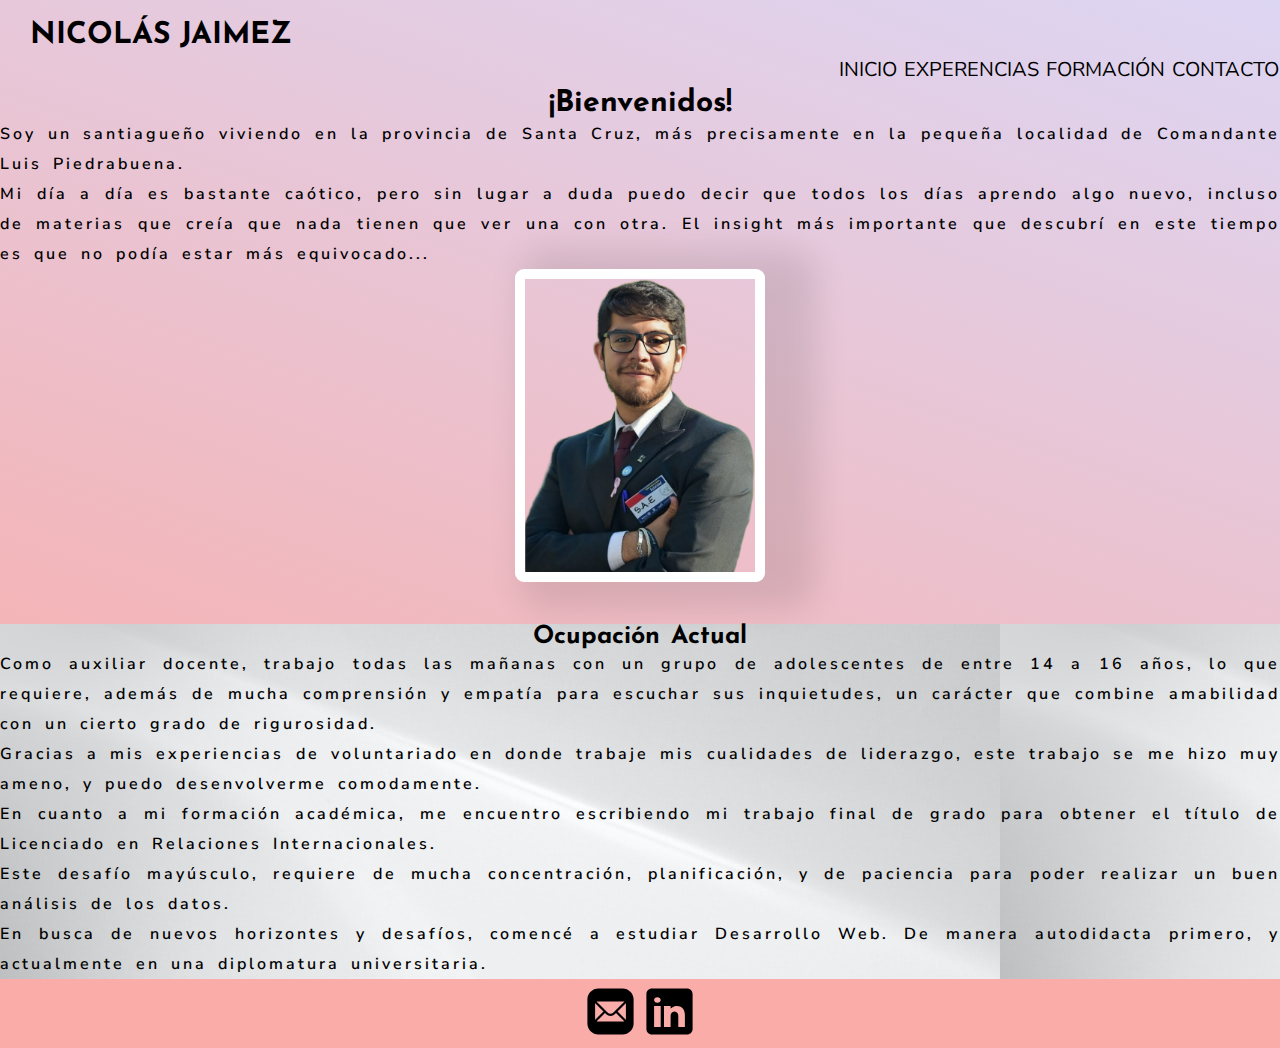
==== index.html @ 14d33cf3 "primer commit del porftolio" ====
<!DOCTYPE html>
<html lang="en">

<head>
    <meta charset="UTF-8">
    <meta http-equiv="X-UA-Compatible" content="IE=edge">
    <meta name="viewport" content="width=device-width, initial-scale=1.0">
    <link rel="stylesheet" href="./style/style.css">
    <link rel="icon" href="./images/iniciales.png">
    <title>Nicolás Jaimez</title>
</head>

<body>
    <header>
        <!--nav bar y nombre-->
        <h1>
            <strong>nicolás jaimez</strong>
        </h1>
        <nav>
            <ul>
                <li><a href="index.html">inicio</a></li>
                <li><a href="#">experencias</a></li>
                <li><a href="#">formación</a></li>
                <li><a href="#">contacto</a></li>
            </ul>
        </nav>

    </header>

    <main>
        <!--bienvenida al sitio-->
        <h2>¡Bienvenidos!</h2>
        <p>
            Soy un santiagueño viviendo en la provincia de Santa
            Cruz, más precisamente en la pequeña localidad de
            Comandante Luis
            Piedrabuena. <br>
            Mi día a día es bastante caótico, pero sin lugar a duda puedo decir que todos los días aprendo algo
            nuevo,
            incluso de
            materias que creía que nada tienen que ver una con otra. El insight más importante que descubrí en este
            tiempo es que no
            podía estar más equivocado...</p>
        <figure>
            <img class="de_perfil" src="./images/foto_sinfondo.png" alt="Foto de perfil" title="Foto de perfil"
                width="250px">
        </figure>
    </main>
    <section>

        <h3>Ocupación actual</h3>
        <p>
            Como auxiliar docente, trabajo todas las mañanas con un grupo de adolescentes de entre 14 a 16 años, lo
            que requiere,
            además de mucha comprensión y empatía para escuchar sus inquietudes, un carácter que combine amabilidad con
            un cierto
            grado de rigurosidad. <br>
            Gracias a mis experiencias de voluntariado en donde trabaje mis cualidades de liderazgo, este trabajo se me
            hizo muy
            ameno, y puedo desenvolverme comodamente. </p>
        <p>
            En cuanto a mi formación académica, me encuentro escribiendo mi trabajo final de grado para obtener
            el título de
            Licenciado en Relaciones Internacionales. <br>
            Este desafío mayúsculo, requiere de mucha concentración, planificación, y de paciencia para poder realizar
            un buen
            análisis de los datos.</p>
        <p>
            En busca de nuevos horizontes y desafíos, comencé a estudiar Desarrollo Web. De manera autodidacta
            primero, y
            actualmente en una diplomatura universitaria.
        </p>
    </section>
    <footer>
        <ul>
            <li><a href="mailto:jaimeznicolas1@gmail.com" target="_blank"><img src="./images/icons_mail.svg" alt="Mail"
                        width="55px">
                </a></li>
            <li><a href="https://www.linkedin.com/in/nicol%C3%A1s-jaimez-leguina-a0253523b" target="_blank"><img
                        src="./images/icons_linkedin.svg" alt="linkedin" width="55px"></a></li>
        </ul>
    </footer>


</body>

</html>
---- style/style.css ----
@import url("https://fonts.googleapis.com/css2?family=Josefin+Sans:wght@500&family=Nunito+Sans:wght@300&display=swap");
* {
  padding: 0%;
  margin: 0%;
  box-sizing: border-box;
}
html {
  font-size: 62.5%;
}

body {
  background-color: #faaca8;
  background-image: linear-gradient(19deg, #faaca8 0%, #ddd6f3 100%);
  background-position: center center;
  background-attachment: fixed;
  height: 100vh;
}
header {
  text-align: right;
  font-size: 2rem;
  text-transform: uppercase;
}
h1 {
  font-family: "Josefin Sans", sans-serif;
  font-size: 3rem;
  font-weight: bolder;
  text-align: left;
  color: black;
  padding: 2rem 3rem 0rem;
}

li {
  display: inline-block;
  padding: 0.5rem 0.1rem;
}
a {
  text-decoration: none;
  font-family: "Nunito Sans", sans-serif;
  list-style: none;
  color: black;
}
a:hover {
  font-size: larger;
  color: white;
  font-style: italic;
}
main {
  text-align: center;
  padding-bottom: 4rem;
}

section {
  background-image: url(../images/fondo_blanco.jpg);
}

h2 {
  font-family: "Josefin Sans", sans-serif;
  font-size: 3rem;
  font-weight: bold;
  word-spacing: 0.3;
  text-transform: capitalize;
}

h3 {
  font-family: "Josefin Sans", sans-serif;
  font-size: 2.5rem;
  word-spacing: 0.3rem;
  text-align: center;
  text-transform: capitalize;
}
p {
  font-family: "Nunito Sans", sans-serif;
  font-weight: 600;
  font-size: 1.6rem;
  text-align: justify;
  line-height: 3rem;
  word-spacing: 0.4rem;
  letter-spacing: 0.3rem;
}
img.de_perfil {
  border-style: solid;
  border-radius: 0.9rem;
  border-color: white;
  border-width: 1rem;
  box-shadow: 28px 4px 32px 23px rgba(0, 0, 0, 0.1);
}
footer {
  text-align: center;
}
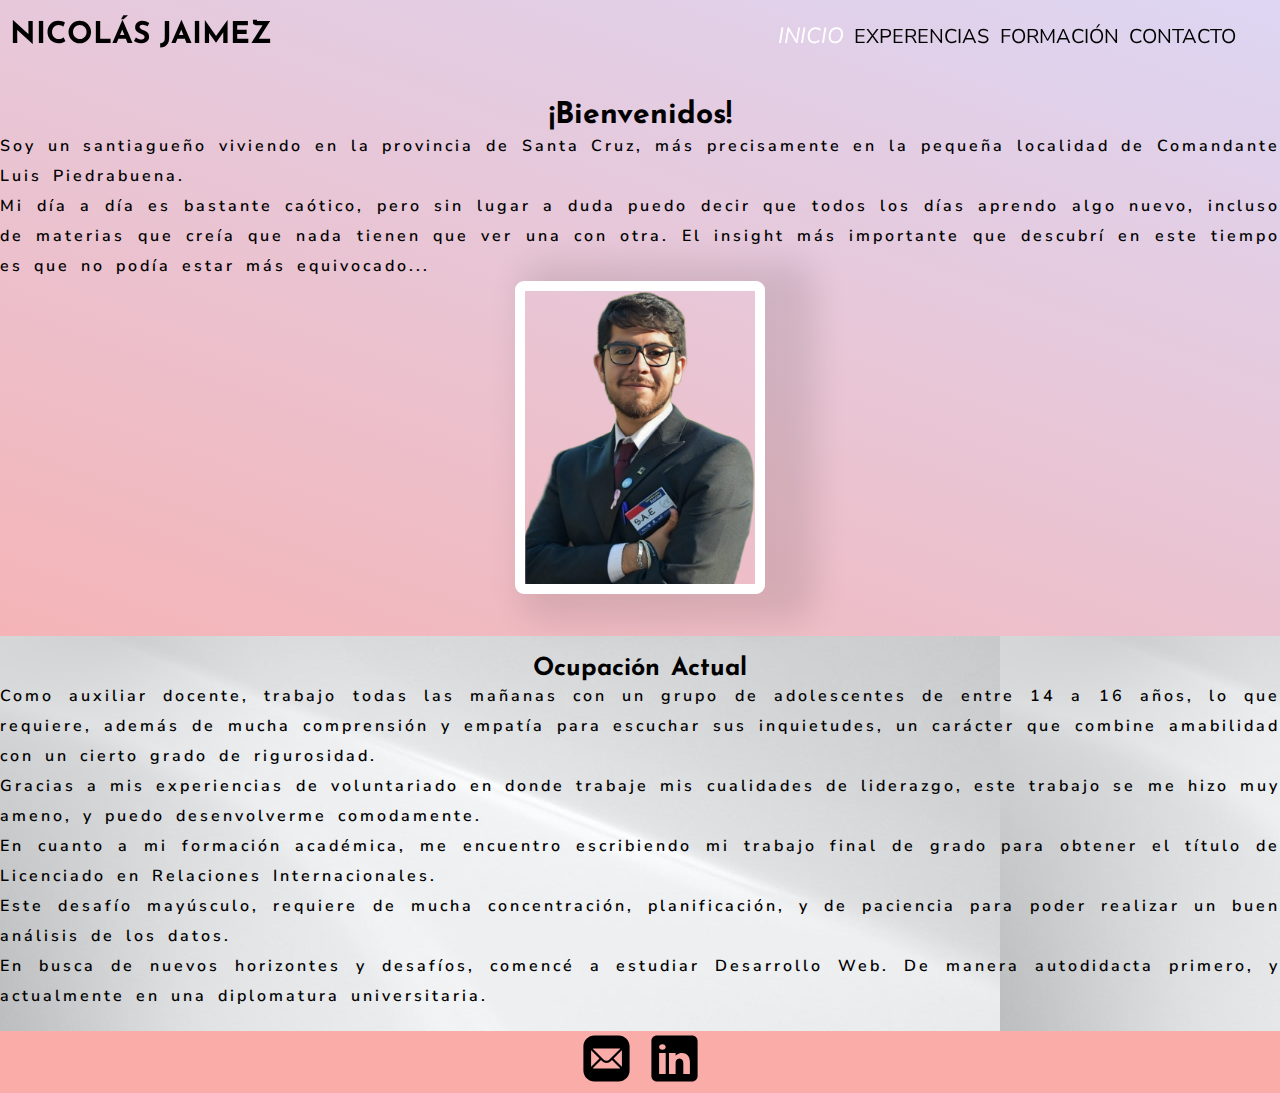
==== commit cab36aee: "add actived class to navbar & transparent border" ====
--- a/index.html
+++ b/index.html
@@ -13,15 +13,17 @@
 <body>
     <header>
         <!--nav bar y nombre-->
-        <h1>
-            <strong>nicolás jaimez</strong>
-        </h1>
+        <div>
+            <h1>
+                <strong>nicolás jaimez</strong>
+            </h1>
+        </div>
         <nav>
             <ul>
-                <li><a href="index.html">inicio</a></li>
-                <li><a href="#">experencias</a></li>
-                <li><a href="#">formación</a></li>
-                <li><a href="#">contacto</a></li>
+                <li><a class="active" href="index.html">inicio</a></li>
+                <li><a href="./sections/experencias.html">experencias</a></li>
+                <li><a href="./sections/formacion.html">formación</a></li>
+                <li><a href="./sections/contacto.html">contacto</a></li>
             </ul>
         </nav>
 
--- a/style/style.css
+++ b/style/style.css
@@ -16,57 +16,69 @@
   height: 100vh;
 }
 header {
-  text-align: right;
-  font-size: 2rem;
+  height: 5rem;
+  width: 100vw;
   text-transform: uppercase;
+  padding: 2rem 4rem 0rem 1rem;
+  display: flex;
+  flex-wrap: wrap;
+  justify-content: space-between;
+  align-items: center;
+  position: fixed;
+}
+
+li {
+  display: inline;
 }
 h1 {
   font-family: "Josefin Sans", sans-serif;
   font-size: 3rem;
   font-weight: bolder;
-  text-align: left;
   color: black;
-  padding: 2rem 3rem 0rem;
 }
 
-li {
-  display: inline-block;
-  padding: 0.5rem 0.1rem;
-}
 a {
   text-decoration: none;
   font-family: "Nunito Sans", sans-serif;
+  font-size: 2rem;
+  padding: 0rem 0.4rem;
   list-style: none;
   color: black;
+  border: transparent;
 }
-a:hover {
-  font-size: larger;
+a:hover,
+.active {
   color: white;
   font-style: italic;
+  font-size: 2.2rem;
 }
+
 main {
   text-align: center;
   padding-bottom: 4rem;
+  padding-top: 10rem;
 }
 
 section {
+  padding: 2rem 0rem;
   background-image: url(../images/fondo_blanco.jpg);
 }
 
+h2,
+h3 {
+  font-family: "Josefin Sans", sans-serif;
+  text-transform: capitalize;
+}
 h2 {
-  font-family: "Josefin Sans", sans-serif;
   font-size: 3rem;
   font-weight: bold;
   word-spacing: 0.3;
-  text-transform: capitalize;
 }
 
 h3 {
-  font-family: "Josefin Sans", sans-serif;
   font-size: 2.5rem;
   word-spacing: 0.3rem;
   text-align: center;
-  text-transform: capitalize;
 }
 p {
   font-family: "Nunito Sans", sans-serif;
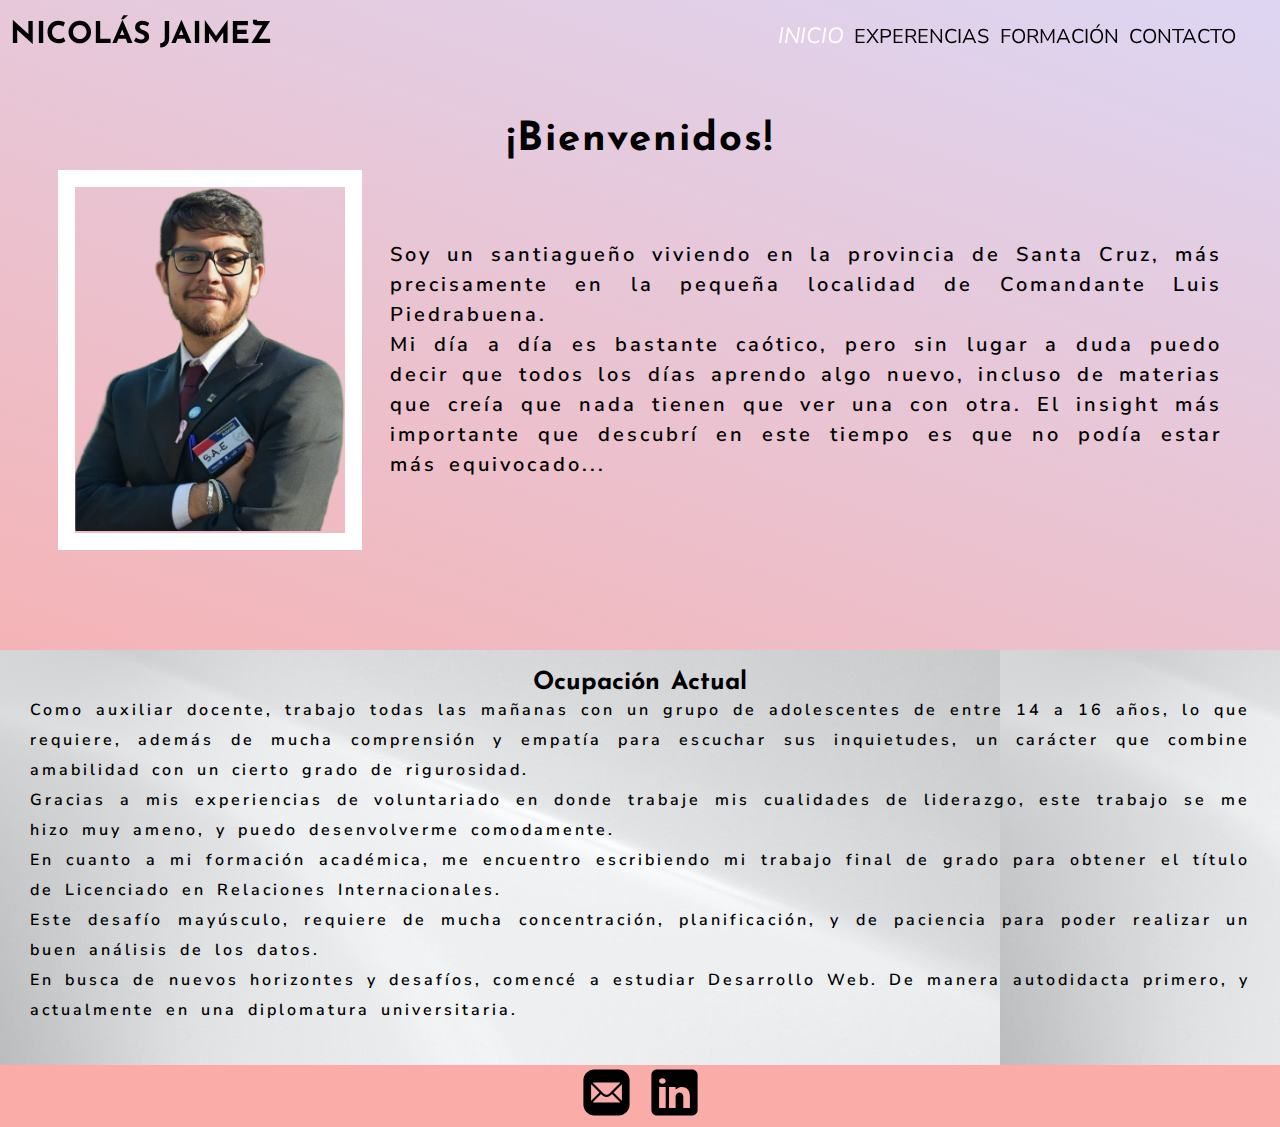
==== commit 35a93d28: "add flexbox to main, create div imagen_y_parrafo" ====
--- a/index.html
+++ b/index.html
@@ -13,7 +13,7 @@
 <body>
     <header>
         <!--nav bar y nombre-->
-        <div>
+        <div class="h1">
             <h1>
                 <strong>nicolás jaimez</strong>
             </h1>
@@ -31,22 +31,25 @@
 
     <main>
         <!--bienvenida al sitio-->
-        <h2>¡Bienvenidos!</h2>
-        <p>
-            Soy un santiagueño viviendo en la provincia de Santa
-            Cruz, más precisamente en la pequeña localidad de
-            Comandante Luis
-            Piedrabuena. <br>
-            Mi día a día es bastante caótico, pero sin lugar a duda puedo decir que todos los días aprendo algo
-            nuevo,
-            incluso de
-            materias que creía que nada tienen que ver una con otra. El insight más importante que descubrí en este
-            tiempo es que no
-            podía estar más equivocado...</p>
-        <figure>
-            <img class="de_perfil" src="./images/foto_sinfondo.png" alt="Foto de perfil" title="Foto de perfil"
-                width="250px">
-        </figure>
+        <div class="h2">
+            <h2>¡Bienvenidos!</h2>
+        </div>
+        <div class="imagen_y_parrafo">
+            <p class="parrafo_central">
+                Soy un santiagueño viviendo en la provincia de Santa
+                Cruz, más precisamente en la pequeña localidad de
+                Comandante Luis
+                Piedrabuena. <br>
+                Mi día a día es bastante caótico, pero sin lugar a duda puedo decir que todos los días aprendo algo
+                nuevo,
+                incluso de
+                materias que creía que nada tienen que ver una con otra. El insight más importante que descubrí en este
+                tiempo es que no
+                podía estar más equivocado...</p>
+            <figure class="figure_de_perfil">
+                <img class="img_de_perfil" src="./images/foto_sinfondo.png" alt="Foto de perfil" title="Foto de perfil">
+            </figure>
+        </div>
     </main>
     <section>
 
--- a/style/style.css
+++ b/style/style.css
@@ -11,9 +11,9 @@
 body {
   background-color: #faaca8;
   background-image: linear-gradient(19deg, #faaca8 0%, #ddd6f3 100%);
-  background-position: center center;
   background-attachment: fixed;
-  height: 100vh;
+  height: fit-content;
+  width: fit-content;
 }
 header {
   height: 5rem;
@@ -55,13 +55,16 @@
 
 main {
   text-align: center;
-  padding-bottom: 4rem;
-  padding-top: 10rem;
+  display: flex;
+  flex-direction: column;
+  flex-wrap: wrap;
+  padding: 10rem 3rem;
 }
 
 section {
   padding: 2rem 0rem;
   background-image: url(../images/fondo_blanco.jpg);
+  padding: 2rem 3rem 4rem;
 }
 
 h2,
@@ -70,9 +73,9 @@
   text-transform: capitalize;
 }
 h2 {
-  font-size: 3rem;
+  font-size: 4rem;
   font-weight: bold;
-  word-spacing: 0.3;
+  letter-spacing: 0.2rem;
 }
 
 h3 {
@@ -89,12 +92,29 @@
   word-spacing: 0.4rem;
   letter-spacing: 0.3rem;
 }
-img.de_perfil {
-  border-style: solid;
-  border-radius: 0.9rem;
-  border-color: white;
-  border-width: 1rem;
-  box-shadow: 28px 4px 32px 23px rgba(0, 0, 0, 0.1);
+.imagen_y_parrafo {
+  display: flex;
+  flex-wrap: wrap;
+  flex-direction: row-reverse;
+  justify-content: space-evenly;
+  align-items: center;
+}
+.parrafo_central {
+  width: 65vw;
+  font-size: 2rem;
+}
+.figure_de_perfil {
+  border: solid white 1.7rem;
+}
+.h2 {
+  align-self: center;
+  padding-bottom: 1rem;
+  padding-top: 2rem;
+}
+
+.img_de_perfil {
+  width: 27rem;
+  border: transparent;
 }
 footer {
   text-align: center;
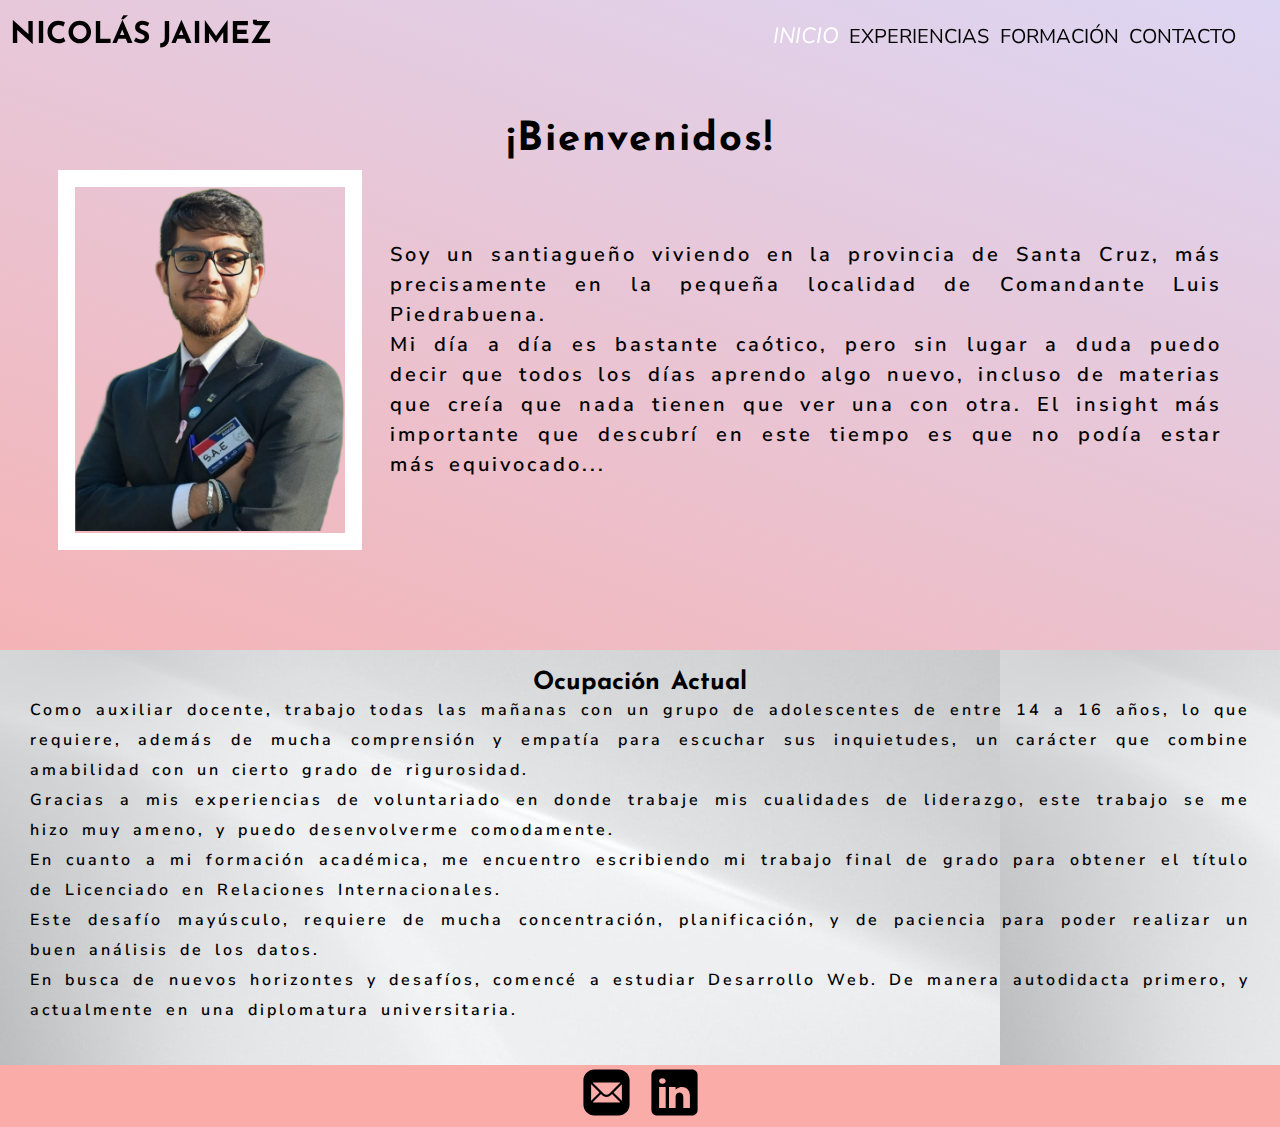
==== commit a9f8c3bf: "correct word experiencias in all files" ====
--- a/index.html
+++ b/index.html
@@ -21,7 +21,7 @@
         <nav>
             <ul>
                 <li><a class="active" href="index.html">inicio</a></li>
-                <li><a href="./sections/experencias.html">experencias</a></li>
+                <li><a href="./sections/experiencias.html">experiencias</a></li>
                 <li><a href="./sections/formacion.html">formación</a></li>
                 <li><a href="./sections/contacto.html">contacto</a></li>
             </ul>
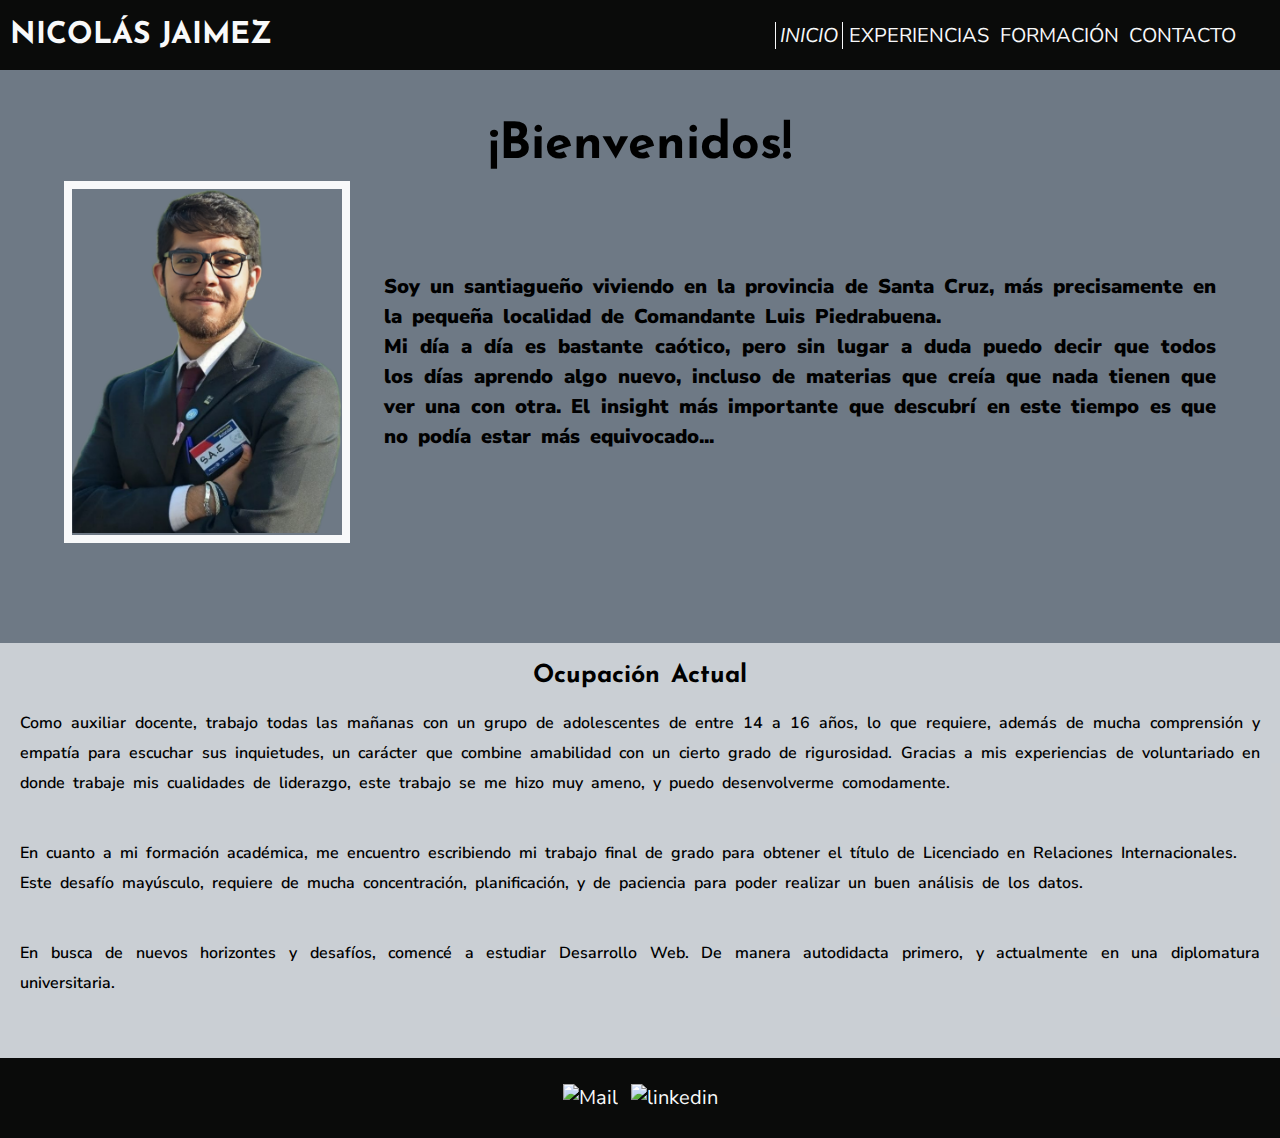
==== commit b02b9ceb: "add blue icons to the footer links" ====
--- a/index.html
+++ b/index.html
@@ -20,10 +20,10 @@
         </div>
         <nav>
             <ul>
-                <li><a class="active" href="index.html">inicio</a></li>
-                <li><a href="./sections/experiencias.html">experiencias</a></li>
-                <li><a href="./sections/formacion.html">formación</a></li>
-                <li><a href="./sections/contacto.html">contacto</a></li>
+                <li class="lista_eje_x"><a class="active" href="index.html">inicio</a></li>
+                <li class="lista_eje_x"><a href="./sections/experiencias.html">experiencias</a></li>
+                <li class="lista_eje_x"><a href="./sections/formacion.html">formación</a></li>
+                <li class="lista_eje_x"><a href="./sections/contacto.html">contacto</a></li>
             </ul>
         </nav>
 
@@ -52,25 +52,25 @@
         </div>
     </main>
     <section>
-
+        <!-- Seccion con novedades (la idea es que se muestren los proyectos actuales) -->
         <h3>Ocupación actual</h3>
-        <p>
+        <p class="parrafo_section">
             Como auxiliar docente, trabajo todas las mañanas con un grupo de adolescentes de entre 14 a 16 años, lo
             que requiere,
             además de mucha comprensión y empatía para escuchar sus inquietudes, un carácter que combine amabilidad con
             un cierto
-            grado de rigurosidad. <br>
+            grado de rigurosidad.
             Gracias a mis experiencias de voluntariado en donde trabaje mis cualidades de liderazgo, este trabajo se me
             hizo muy
             ameno, y puedo desenvolverme comodamente. </p>
-        <p>
+        <p class="parrafo_section">
             En cuanto a mi formación académica, me encuentro escribiendo mi trabajo final de grado para obtener
             el título de
             Licenciado en Relaciones Internacionales. <br>
             Este desafío mayúsculo, requiere de mucha concentración, planificación, y de paciencia para poder realizar
             un buen
             análisis de los datos.</p>
-        <p>
+        <p class="parrafo_section">
             En busca de nuevos horizontes y desafíos, comencé a estudiar Desarrollo Web. De manera autodidacta
             primero, y
             actualmente en una diplomatura universitaria.
@@ -78,11 +78,12 @@
     </section>
     <footer>
         <ul>
-            <li><a href="mailto:jaimeznicolas1@gmail.com" target="_blank"><img src="./images/icons_mail.svg" alt="Mail"
-                        width="55px">
+            <li class="lista_eje_x"><a href="mailto:jaimeznicolas1@gmail.com" target="_blank"><img
+                        src="https://img.icons8.com/color/48/000000/apple-mail.png" alt="Mail">
                 </a></li>
-            <li><a href="https://www.linkedin.com/in/nicol%C3%A1s-jaimez-leguina-a0253523b" target="_blank"><img
-                        src="./images/icons_linkedin.svg" alt="linkedin" width="55px"></a></li>
+            <li class="lista_eje_x"><a href="https://www.linkedin.com/in/nicol%C3%A1s-jaimez-leguina-a0253523b"
+                    target="_blank"><img src="https://img.icons8.com/color/48/000000/linkedin.png" alt="linkedin"></a>
+            </li>
         </ul>
     </footer>
 
--- a/style/style.css
+++ b/style/style.css
@@ -9,32 +9,31 @@
 }
 
 body {
-  background-color: #faaca8;
-  background-image: linear-gradient(19deg, #faaca8 0%, #ddd6f3 100%);
+  background-color: #6e7985;
   background-attachment: fixed;
   height: fit-content;
   width: fit-content;
 }
 header {
+  background-color: #0a0b0a;
   height: 5rem;
   width: 100vw;
   text-transform: uppercase;
-  padding: 2rem 4rem 0rem 1rem;
+  padding: 2rem 4rem 5rem 1rem;
   display: flex;
   flex-wrap: wrap;
   justify-content: space-between;
   align-items: center;
   position: fixed;
 }
-
-li {
+.lista_eje_x {
   display: inline;
 }
 h1 {
   font-family: "Josefin Sans", sans-serif;
   font-size: 3rem;
   font-weight: bolder;
-  color: black;
+  color: #f8f9fa;
 }
 
 a {
@@ -43,16 +42,18 @@
   font-size: 2rem;
   padding: 0rem 0.4rem;
   list-style: none;
-  color: black;
+  color: #f8f9fa;
   border: transparent;
 }
-a:hover,
 .active {
-  color: white;
+  color: #f8f9fa;
+  border-left: solid #f8f9fa 0.1rem;
+  border-right: solid #f8f9fa 0.1rem;
   font-style: italic;
-  font-size: 2.2rem;
 }
-
+a:hover {
+  font-style: italic;
+}
 main {
   text-align: center;
   display: flex;
@@ -62,9 +63,8 @@
 }
 
 section {
-  padding: 2rem 0rem;
-  background-image: url(../images/fondo_blanco.jpg);
-  padding: 2rem 3rem 4rem;
+  background-color: #f8f9faab;
+  padding: 2rem 2rem 4rem;
 }
 
 h2,
@@ -73,9 +73,8 @@
   text-transform: capitalize;
 }
 h2 {
-  font-size: 4rem;
-  font-weight: bold;
-  letter-spacing: 0.2rem;
+  font-size: 5rem;
+  font-weight: bolder;
 }
 
 h3 {
@@ -90,7 +89,6 @@
   text-align: justify;
   line-height: 3rem;
   word-spacing: 0.4rem;
-  letter-spacing: 0.3rem;
 }
 .imagen_y_parrafo {
   display: flex;
@@ -102,20 +100,26 @@
 .parrafo_central {
   width: 65vw;
   font-size: 2rem;
+  font-weight: 1000;
+}
+.parrafo_section {
+  padding: 2rem 0rem;
 }
 .figure_de_perfil {
-  border: solid white 1.7rem;
+  border: solid #f8f9fa 0.8rem;
+}
+.img_de_perfil {
+  width: 27rem;
 }
 .h2 {
   align-self: center;
   padding-bottom: 1rem;
   padding-top: 2rem;
 }
-
-.img_de_perfil {
-  width: 27rem;
-  border: transparent;
+footer {
+  display: flex;
+  justify-content: center;
+  align-items: center;
+  background-color: #0a0b0a;
+  height: 8rem;
 }
-footer {
-  text-align: center;
-}
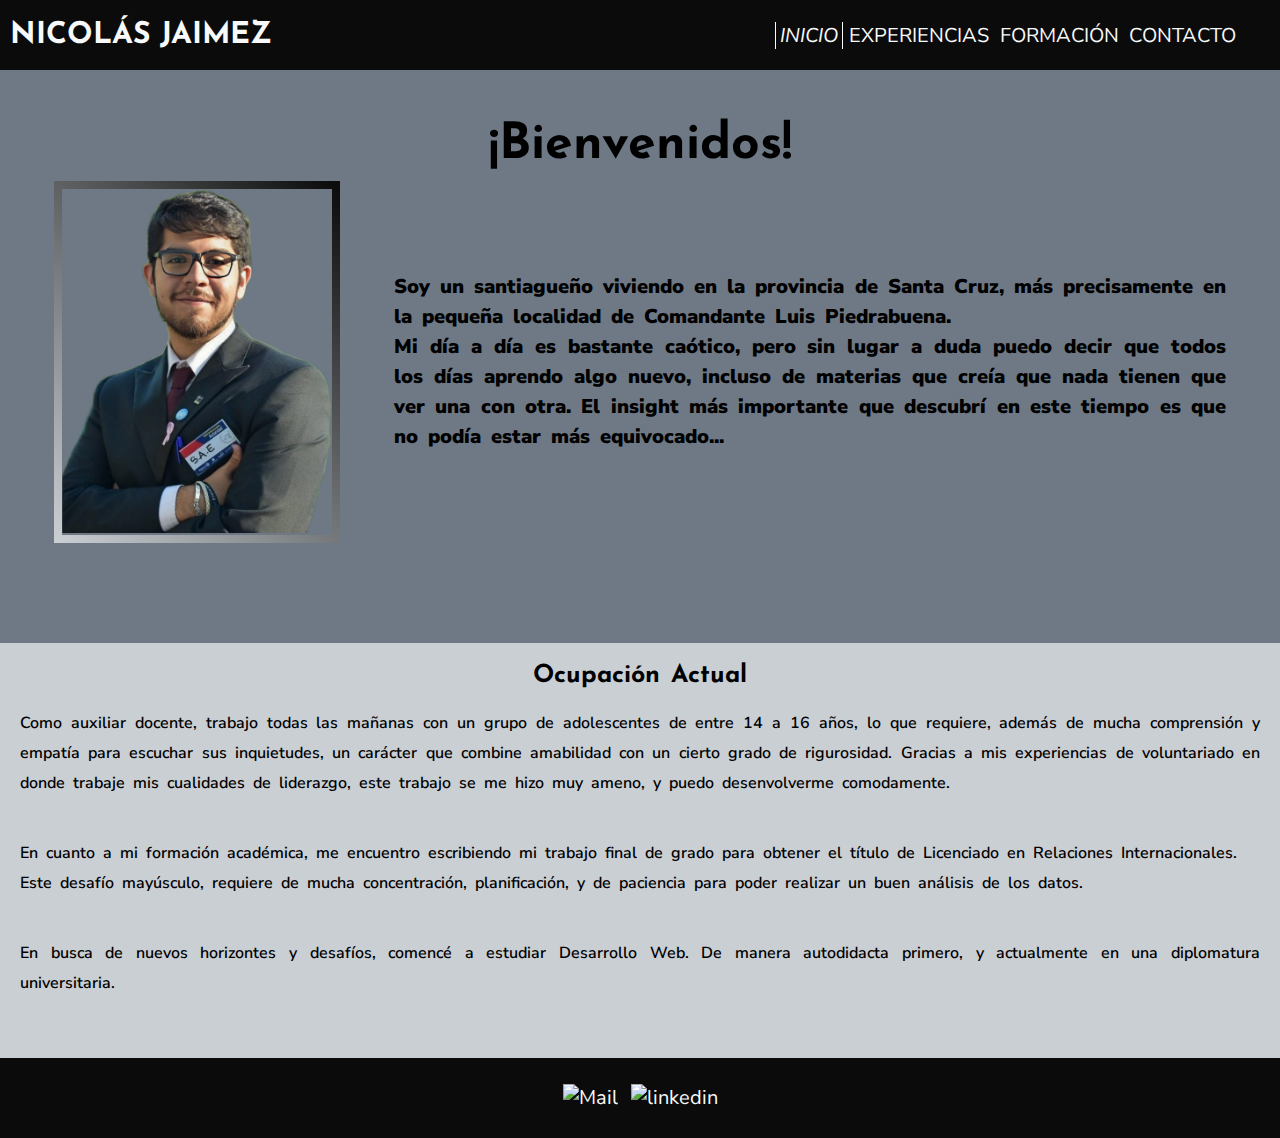
==== commit 0ec15bf6: "erase div .h1 from header tag" ====
--- a/index.html
+++ b/index.html
@@ -13,11 +13,11 @@
 <body>
     <header>
         <!--nav bar y nombre-->
-        <div class="h1">
-            <h1>
-                <strong>nicolás jaimez</strong>
-            </h1>
-        </div>
+
+        <h1>
+            <strong>nicolás jaimez</strong>
+        </h1>
+
         <nav>
             <ul>
                 <li class="lista_eje_x"><a class="active" href="index.html">inicio</a></li>
--- a/style/style.css
+++ b/style/style.css
@@ -59,7 +59,7 @@
   display: flex;
   flex-direction: column;
   flex-wrap: wrap;
-  padding: 10rem 3rem;
+  padding: 10rem 0rem;
 }
 
 section {
@@ -93,21 +93,26 @@
 .imagen_y_parrafo {
   display: flex;
   flex-wrap: wrap;
-  flex-direction: row-reverse;
+  flex-direction: row;
   justify-content: space-evenly;
   align-items: center;
 }
 .parrafo_central {
+  order: 2;
   width: 65vw;
   font-size: 2rem;
   font-weight: 1000;
 }
+.figure_de_perfil {
+  order: 1;
+  border: solid 0.8rem;
+  border-image-source: linear-gradient(45deg, #f8f9faab, #0a0b0a);
+  border-image-slice: 5;
+}
 .parrafo_section {
   padding: 2rem 0rem;
 }
-.figure_de_perfil {
-  border: solid #f8f9fa 0.8rem;
-}
+
 .img_de_perfil {
   width: 27rem;
 }
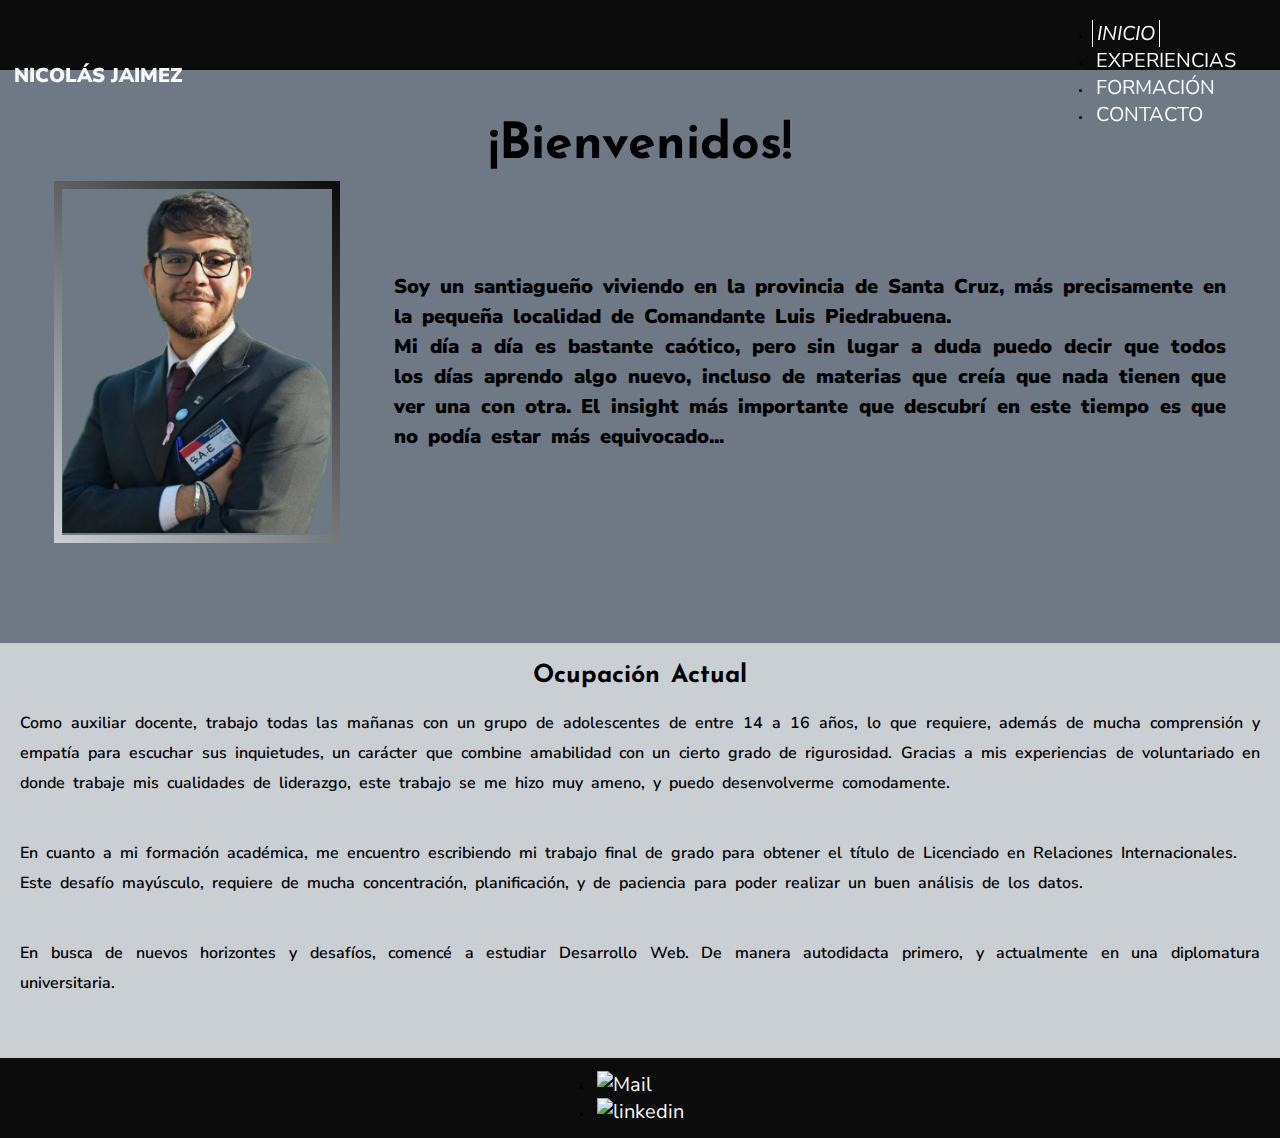
==== commit bb6dafa1: "establish id footer to go to the footer (in index.html so far) . Erase contacto.html" ====
--- a/index.html
+++ b/index.html
@@ -15,15 +15,15 @@
         <!--nav bar y nombre-->
 
         <h1>
-            <strong>nicolás jaimez</strong>
+            <a href="index.html"><strong>nicolás jaimez</strong></a>
         </h1>
 
         <nav>
             <ul>
-                <li class="lista_eje_x"><a class="active" href="index.html">inicio</a></li>
-                <li class="lista_eje_x"><a href="./sections/experiencias.html">experiencias</a></li>
-                <li class="lista_eje_x"><a href="./sections/formacion.html">formación</a></li>
-                <li class="lista_eje_x"><a href="./sections/contacto.html">contacto</a></li>
+                <li><a class="active" href="index.html">inicio</a></li>
+                <li><a href="./sections/experiencias.html">experiencias</a></li>
+                <li><a href="./sections/formacion.html">formación</a></li>
+                <li><a href="#footer">contacto</a></li>
             </ul>
         </nav>
 
@@ -76,13 +76,13 @@
             actualmente en una diplomatura universitaria.
         </p>
     </section>
-    <footer>
+    <footer id="footer">
         <ul>
-            <li class="lista_eje_x"><a href="mailto:jaimeznicolas1@gmail.com" target="_blank"><img
+            <li><a href="mailto:jaimeznicolas1@gmail.com" target="_blank"><img
                         src="https://img.icons8.com/color/48/000000/apple-mail.png" alt="Mail">
                 </a></li>
-            <li class="lista_eje_x"><a href="https://www.linkedin.com/in/nicol%C3%A1s-jaimez-leguina-a0253523b"
-                    target="_blank"><img src="https://img.icons8.com/color/48/000000/linkedin.png" alt="linkedin"></a>
+            <li><a href="https://www.linkedin.com/in/nicol%C3%A1s-jaimez-leguina-a0253523b" target="_blank"><img
+                        src="https://img.icons8.com/color/48/000000/linkedin.png" alt="linkedin"></a>
             </li>
         </ul>
     </footer>
